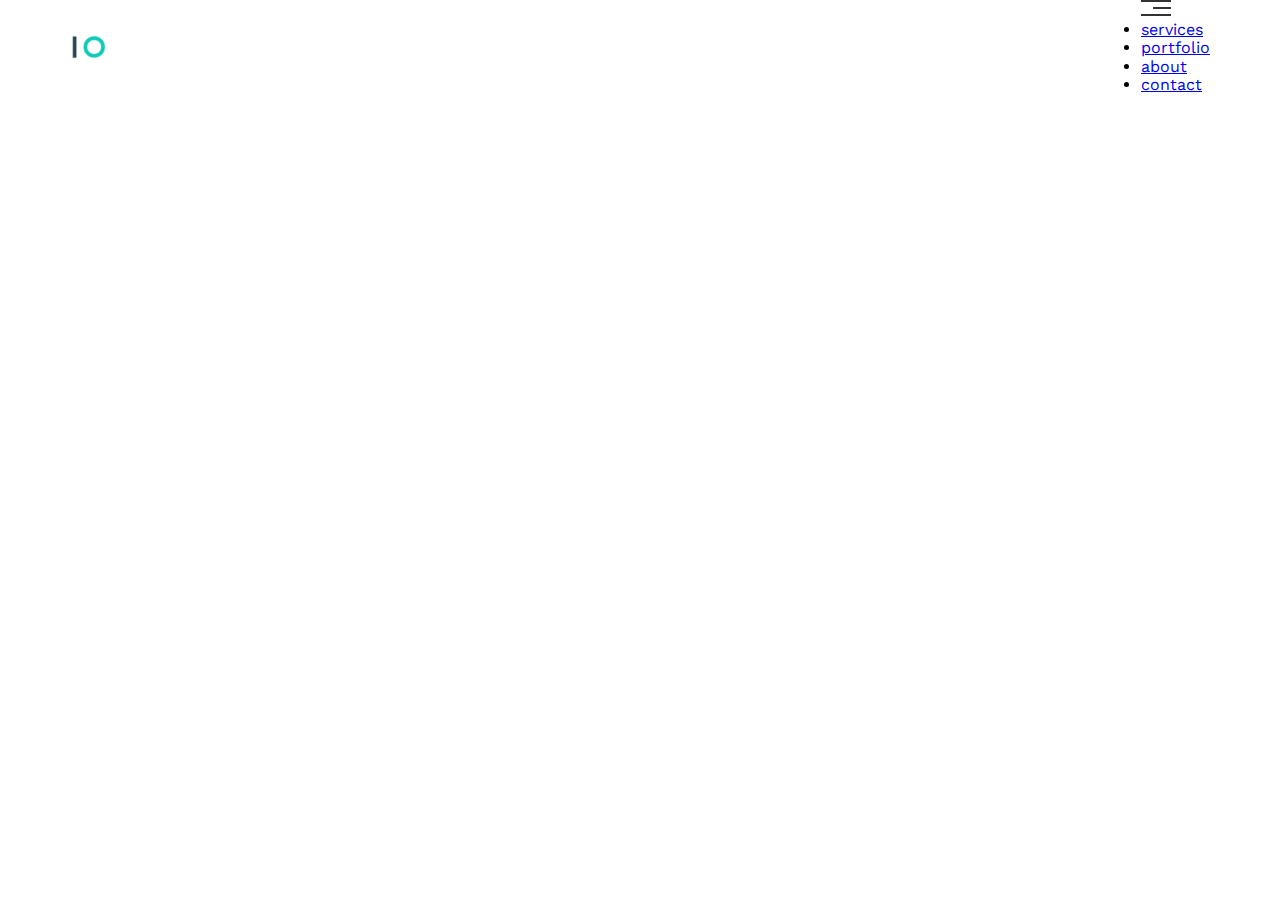
==== index.html @ d5578a26 "new" ====
<!DOCTYPE html>
<html lang="en">
<head>
    <meta charset="UTF-8">
    <meta name="viewport" content="width=device-width, initial-scale=1.0">
    <title>leon template one</title>
    <link rel="stylesheet" href="css/leon.css">
    <link rel="stylesheet" href="css/normalize.css">
    <link rel="stylesheet" href="css/all.min.css">
    <link rel="preconnect" href="https://fonts.googleapis.com">
    <link rel="preconnect" href="https://fonts.gstatic.com" crossorigin>
    <link href="https://fonts.googleapis.com/css2?family=Work+Sans:ital,
    wght@0,100..900;1,100..900&display=swap" rel="stylesheet">
</head>
<body>
    <!-- start header -->
    <div class="header">
        <div class="container">
            <img class="logo" src="images/logo.png" alt="">
            <div class="links">
                <span class="icon">
                    <span></span>
                    <span></span>
                    <span></span>
                </span>
                <ul>
                    <li><a href="#services">services</a></li>
                    <li><a href="#portfolio">portfolio</a></li>
                    <li><a href="#about">about</a></li>
                    <li><a href="#contact">contact</a></li>
                </ul>
            </div>
        </div>
    </div>
</body>
</html>
---- css/leon.css ----
*{
    box-sizing: border-box;
    margin: 0;
    padding: 0;    
}
body{
    
    font-family: "Work Sans", sans-serif;
}
.container{
    padding: 0 15px;
    width: 600px;
    margin-left: auto;
    margin-right: auto;
}
@media (min-width: 768px){
.container{
    width: 750px;
    }
}
@media (min-width: 992px){
    .container{
        width: 970px;
    }
}
    @media (min-width: 1200px){
        .container{
            width: 1170px;
     }
}
.header{

}
.header .container{
    display: flex;
    justify-content: space-between;
    align-items: center;
}
.header .logo{
    width: 60px;
}
.header .links{
position: relative;
}
.header .links .icon{
    justify-content: flex-end;
    width: 30px;
    display: flex;
    flex-wrap: wrap;
}
.header .links .icon span{
    background-color: #333;
    margin-bottom: 5px;
    height: 2px;
}
.header .links .icon span:first-child{
width: 100%;
}
.header .links .icon span:nth-child(2){
    width: 60%;
}
.header .links .icon span:last-child{
    width: 100%;
}
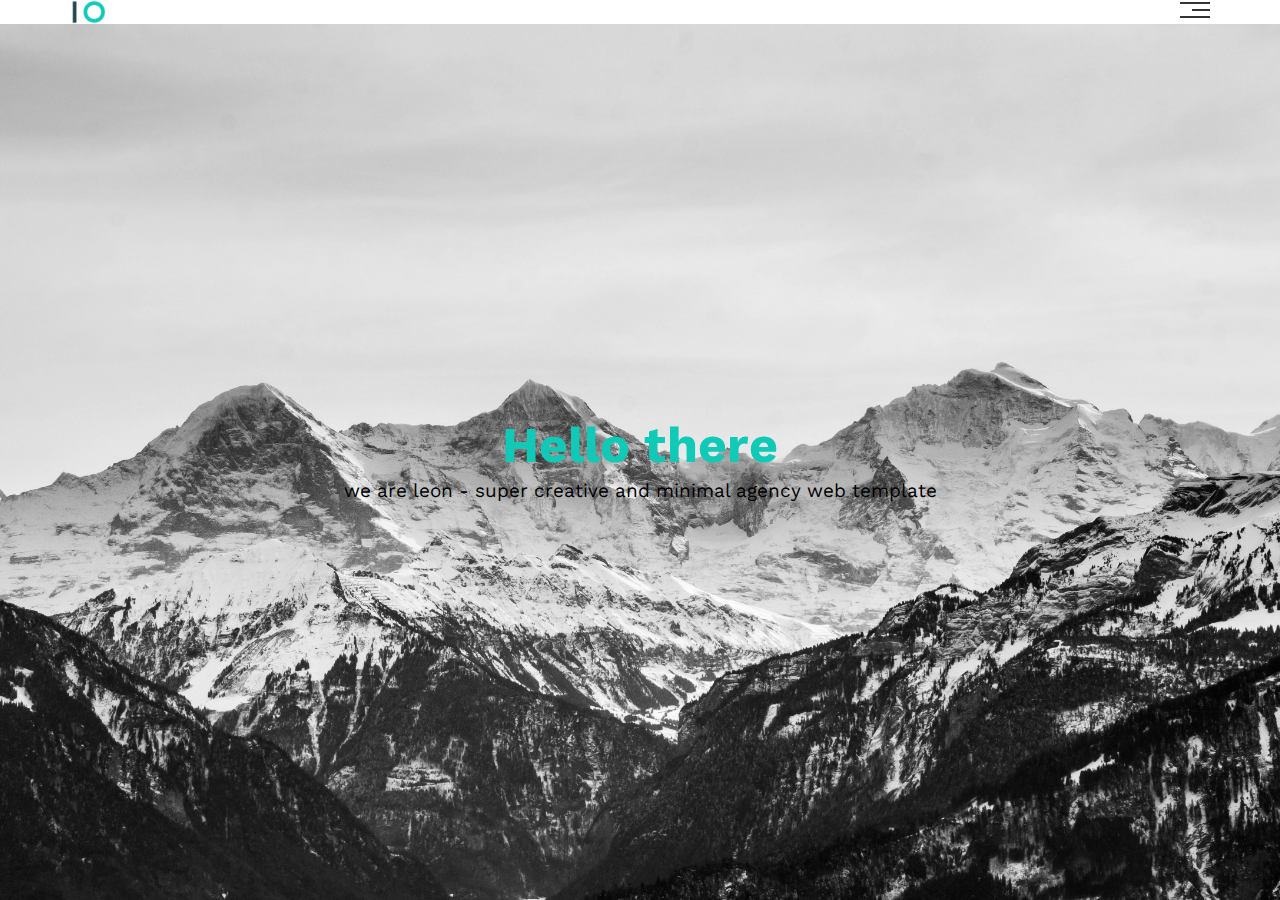
==== commit 078e6834: "new" ====
--- a/index.html
+++ b/index.html
@@ -32,5 +32,14 @@
             </div>
         </div>
     </div>
+    <!--end header-->
+    <!-- start landing section-->
+    <div class="landing">
+        <div class="intro-text">
+            <h1>Hello there</h1>
+            <p>we are leon - super creative and minimal agency web template</p>
+        </div>
+    </div>
+    <!-- end landing section-->
 </body>
 </html>--- a/css/leon.css
+++ b/css/leon.css
@@ -1,3 +1,7 @@
+/* start a variable */
+:root{
+    --main-color: #10cab7;
+}
 *{
     box-sizing: border-box;
     margin: 0;
@@ -28,9 +32,6 @@
             width: 1170px;
      }
 }
-.header{
-
-}
 .header .container{
     display: flex;
     justify-content: space-between;
@@ -48,6 +49,9 @@
     display: flex;
     flex-wrap: wrap;
 }
+.header .links:hover .icon span:nth-child(2){
+    width: 100%;
+}
 .header .links .icon span{
     background-color: #333;
     margin-bottom: 5px;
@@ -58,7 +62,78 @@
 }
 .header .links .icon span:nth-child(2){
     width: 60%;
+    transition: width .3s;
 }
+
 .header .links .icon span:last-child{
     width: 100%;
-}+}
+.header .links ul{
+    list-style: none;
+    margin: 0;
+    padding: 0;
+    background-color: rgb(192, 137, 192);
+    position: absolute;
+    right: 0;
+    min-width: 180px;
+    top: calc(100% + 15px);
+    display: none;
+}
+
+.header .links ul::before{
+    content: "";
+    position: absolute;
+    width: 0px;
+    height: 0px;
+    right: 5px;
+    top: -20px;
+    border: 10px black solid;
+    border-color: transparent transparent black transparent;
+}
+.header .links ul li a{
+    display: block;
+    padding: 15px;
+    text-decoration: none;
+    color: #333;
+    transition: .3s;
+}
+.header .links ul li a:hover{
+    padding-left: 25px;
+}
+.header .links ul li:not(:last-child) a{
+    border-bottom: 1px solid #ddd;
+}
+.links:hover ul{
+    display: block;
+}
+/*     <!--end header--> */
+/*   <!-- start landing section--> */
+.landing{
+    position: relative;
+   background-image: url(../images/pexels-pixabay-355747.jpg);
+   background-size:cover;
+   background-repeat: no-repeat;
+   background-position:center;
+   height: calc(100vh - 24px);
+}
+.landing .intro-text{
+    position: absolute;
+    left: 50%;
+    top: 50%;
+    text-align: center;
+    transform: translate(-50%, -50%);
+}
+.landing .intro-text h1{
+    text-align: center;
+    margin: 0;
+    font-weight: bold;
+    font-size: 50px;
+    color: var(--main-color);
+}
+.landing .intro-text p{
+    font-size: 19px;
+    line-height: 1.8;
+}
+/*   <!-- end landing section--> */
+
+
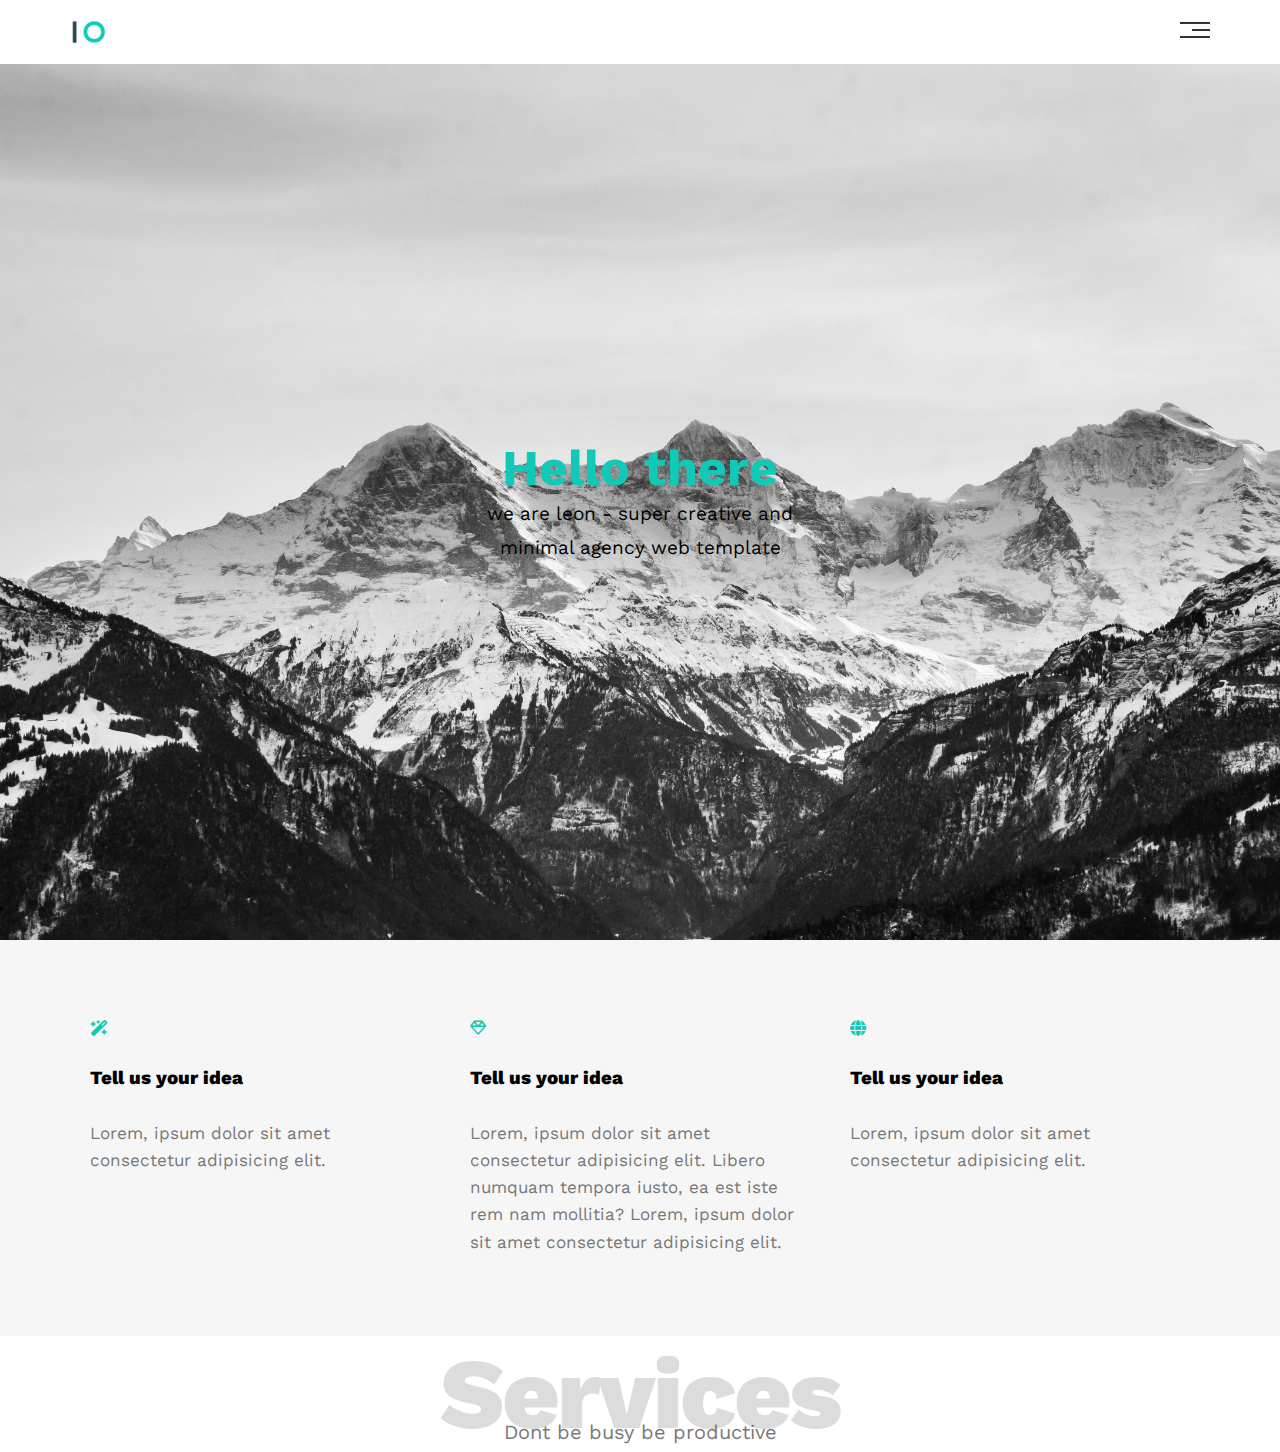
==== commit 1c540ffb: "new" ====
--- a/index.html
+++ b/index.html
@@ -41,5 +41,36 @@
         </div>
     </div>
     <!-- end landing section-->
+     <!--start features-->
+     <div class="features">
+        <div class="container">
+            <div class="feat">
+                <i class="fa-solid fa-wand-magic-sparkles"></i>
+                <h3>Tell us your idea</h3>
+                <p>Lorem, ipsum dolor sit amet consectetur adipisicing elit.</p>
+            </div>
+            <div class="feat">
+                <i class="fa-regular fa-gem"></i>
+                <h3>Tell us your idea</h3>
+                <p>Lorem, ipsum dolor sit amet consectetur adipisicing elit. Libero numquam tempora iusto, ea est iste rem nam mollitia? Lorem, ipsum dolor sit amet consectetur adipisicing elit.</p>
+            </div>
+            <div class="feat">
+                <i class="fa-solid fa-globe"></i>
+                <h3>Tell us your idea</h3>
+                <p>Lorem, ipsum dolor sit amet consectetur adipisicing elit.</p>
+            </div>
+        </div>
+     </div>
+     <!--end features-->
+     <!--start services-->
+     <div class="services">
+        <div class="container">
+            <h2 class="special-heading">Services</h2>
+            <p>Dont be busy be productive</p>
+        </div>
+     </div>
+    <!--end services-->
+
+
 </body>
 </html>--- a/css/leon.css
+++ b/css/leon.css
@@ -12,8 +12,8 @@
     font-family: "Work Sans", sans-serif;
 }
 .container{
-    padding: 0 15px;
-    width: 600px;
+    padding-left: 15px;
+    padding-right: 15px;
     margin-left: auto;
     margin-right: auto;
 }
@@ -31,6 +31,36 @@
         .container{
             width: 1170px;
      }
+}
+/* start components */
+
+.special-heading{
+    color: #dcdcdc;
+    font-size: 100px;
+    text-align: center;
+    font-weight: 800;
+    letter-spacing: -3px;
+    margin: 0;
+}
+.special-heading + p{
+    margin: -30px 0 0;
+    font-size: 20px;
+    text-align: center;
+    color: #797979;
+}
+@media (max-width: 767px)
+    {
+    .special-heading{
+        font-size: 60px;
+        }
+    .special-heading + p{
+        margin: -15px;   
+    }
+    }
+/* end components */
+
+.header{
+    padding: 20px;
 }
 .header .container{
     display: flex;
@@ -78,6 +108,7 @@
     min-width: 180px;
     top: calc(100% + 15px);
     display: none;
+    z-index: 1;
 }
 
 .header .links ul::before{
@@ -112,15 +143,16 @@
     position: relative;
    background-image: url(../images/pexels-pixabay-355747.jpg);
    background-size:cover;
-   background-repeat: no-repeat;
-   background-position:center;
-   height: calc(100vh - 24px);
+  height: calc(100vh - 24px);
+  
 }
 .landing .intro-text{
     position: absolute;
+    width: 320px;
+    max-width: 100%;
+    text-align: center;
     left: 50%;
     top: 50%;
-    text-align: center;
     transform: translate(-50%, -50%);
 }
 .landing .intro-text h1{
@@ -135,5 +167,36 @@
     line-height: 1.8;
 }
 /*   <!-- end landing section--> */
-
-
+/*   <!-- start features --> */
+.features{
+    padding-top: 60px;
+    padding-bottom: 60px;
+    background-color: #f6f6f6;
+}
+.features .container{
+    grid-template-columns: repeat(auto-fill, minmax(300px, 1fr));
+    display: grid;
+}
+.features .feat{
+    padding: 20px;
+    
+}
+.features .feat i{
+    color: var(--main-color);
+    
+}
+.features .feat h3{
+    font-weight: 800;
+    margin: 30px 0;
+    
+}
+.features .feat p{
+    line-height: 1.6;
+    color: #777;
+    font-size: 17px;
+    
+}
+/*   <!-- end features --> */
+
+
+
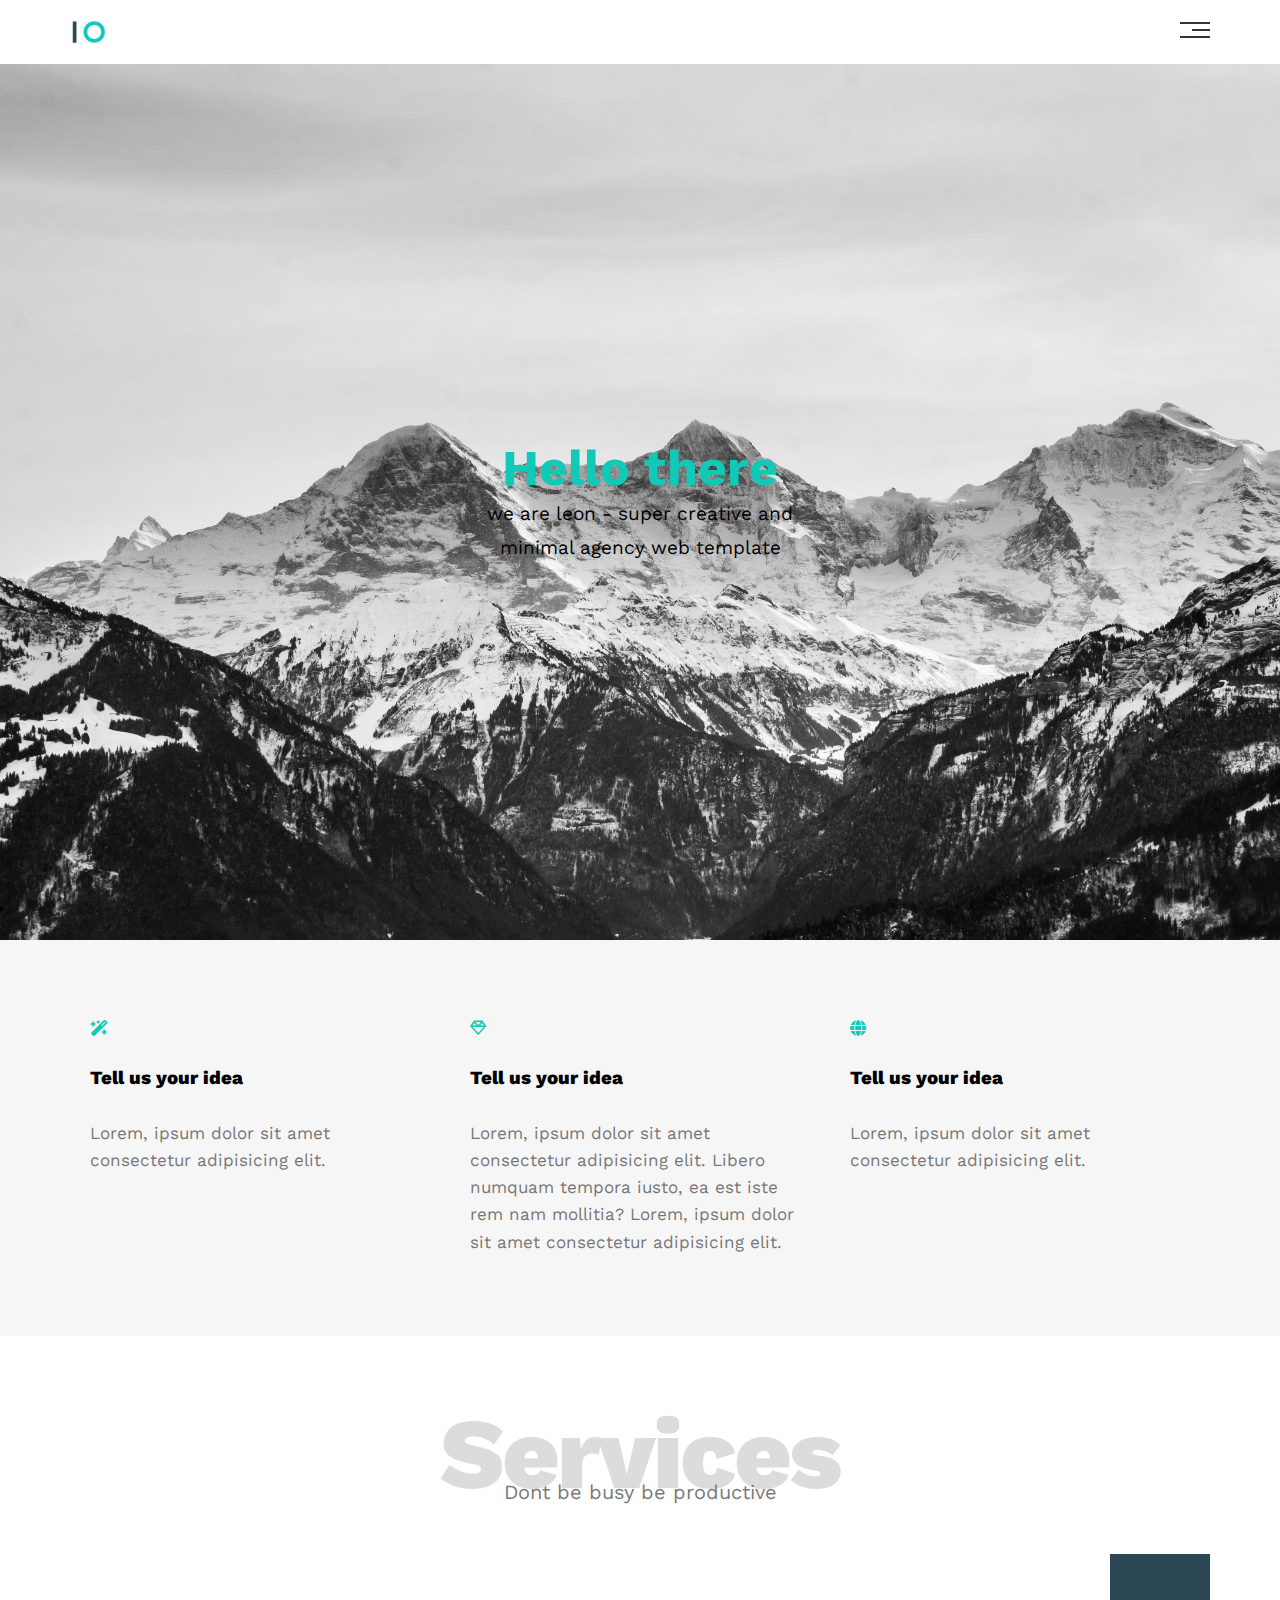
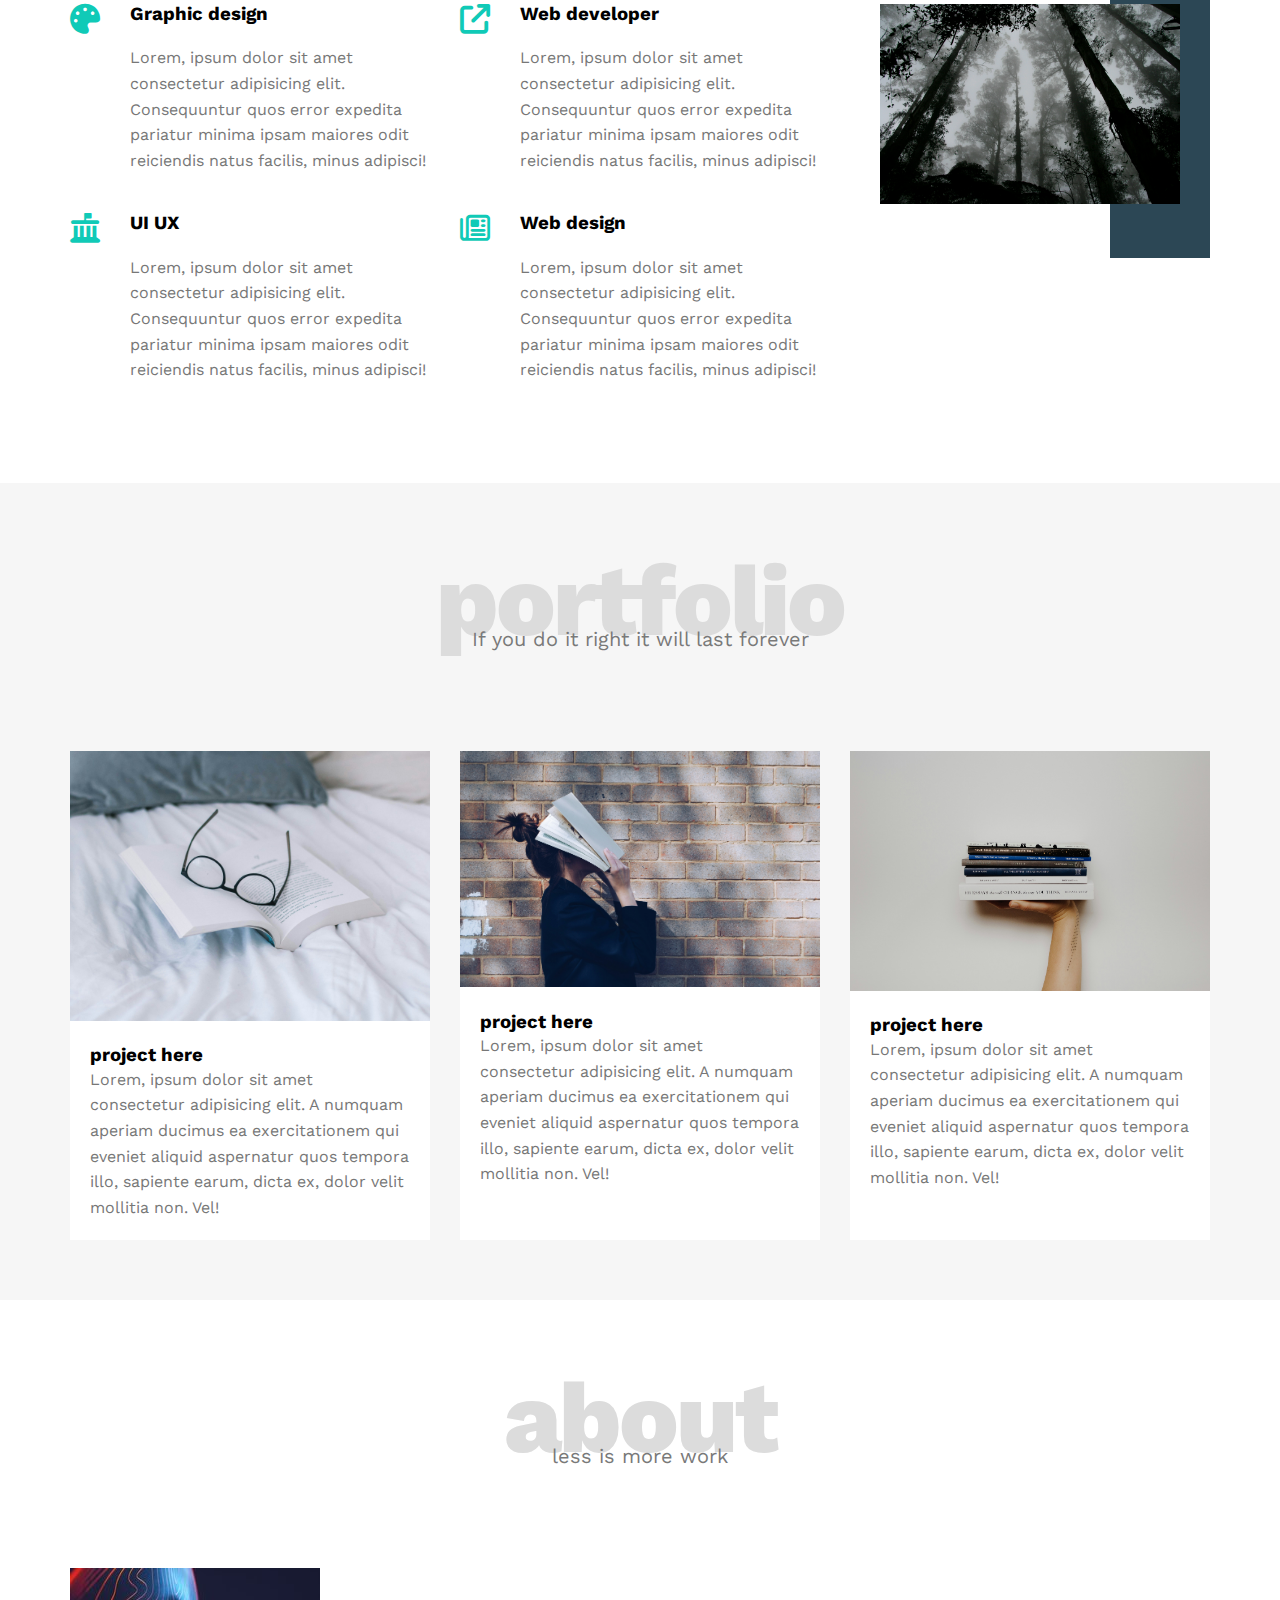
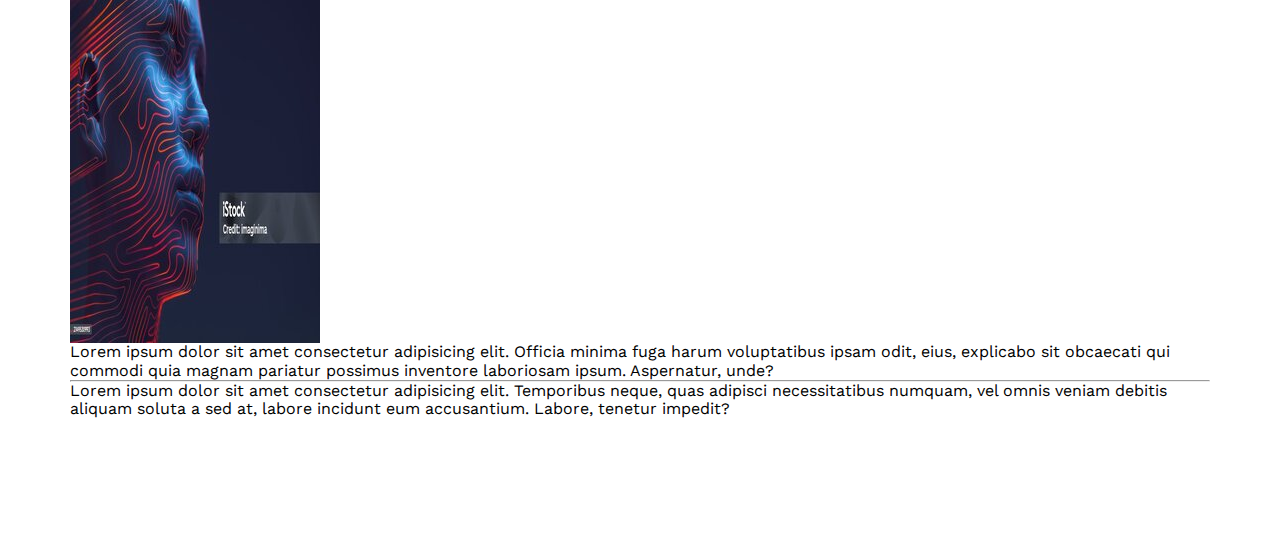
==== commit a468d8c8: "new" ====
--- a/index.html
+++ b/index.html
@@ -67,10 +67,123 @@
         <div class="container">
             <h2 class="special-heading">Services</h2>
             <p>Dont be busy be productive</p>
+            <div class="services-content">
+                <div class="col">
+                    <!--start service-->
+                    <div class="serv">
+                        <i class="fa-solid fa-palette"></i>
+                        <div class="text">
+                            <h3>Graphic design</h3>
+                            <p>Lorem, ipsum dolor sit amet consectetur adipisicing elit.
+                            Consequuntur quos error expedita pariatur minima ipsam maiores odit reiciendis natus facilis, minus adipisci!</p>
+                        </div>
+                    </div>
+                    <div class="serv">
+                        <i class="fa-solid fa-landmark-flag"></i>
+                        <div class="text">
+                            <h3>UI UX</h3>
+                            <p>Lorem, ipsum dolor sit amet consectetur adipisicing elit.
+                            Consequuntur quos error expedita pariatur minima ipsam maiores odit reiciendis natus facilis, minus adipisci!</p>
+                        </div>
+                    </div>
+                    <!--end service-->
+                </div>
+                <div class="col">
+                    <!--start service-->
+                    <div class="serv">
+                        <i class="fa-solid fa-arrow-up-right-from-square"></i>
+                        <div class="text">
+                            <h3>Web developer</h3>
+                            <p>Lorem, ipsum dolor sit amet consectetur adipisicing elit.
+                            Consequuntur quos error expedita pariatur minima ipsam maiores odit reiciendis natus facilis, minus adipisci!</p>
+                        </div>
+                    </div>
+                    <div class="serv">
+                        <i class="fa-regular fa-newspaper"></i>
+                        <div class="text">
+                            <h3>Web design</h3>
+                            <p>Lorem, ipsum dolor sit amet consectetur adipisicing elit.
+                            Consequuntur quos error expedita pariatur minima ipsam maiores odit reiciendis natus facilis, minus adipisci!</p>
+                        </div>
+                    </div>
+                    <!--end service-->
+                </div>
+                <div class="col">
+                    <div class="image image-column">
+                        <img src="images/phoebe-strafford-EBbP0Wrbmqs-unsplash.jpg" alt="">
+                    </div>
+                </div>
+            </div>
         </div>
      </div>
     <!--end services-->
+    <!--start portfolio-->
+
+    <div class="portfolio">
+        <div class="container">
+            <h2 class="special-heading">portfolio</h2>
+            <p>If you do it right it will last forever</p>
+            <div class="portfolio-content">
+               <div class="card">
+                <img src="images/sincerely-media-c1YrcFYW66s-unsplash.jpg" alt="">
+                    <div class="info">
+                        <h3>project here</h3>
+                        <p>Lorem, ipsum dolor sit amet consectetur adipisicing elit.
+                        A numquam aperiam ducimus ea exercitationem qui eveniet aliquid aspernatur quos tempora illo, sapiente earum, 
+                        dicta ex, dolor velit mollitia non. Vel!</p>
+                    </div>
+               </div>
+               <div class="card">
+                <img src="images/siora-photography-hgFY1mZY-Y0-unsplash.jpg" alt="">
+                    <div class="info">
+                        <h3>project here</h3>
+                        <p>Lorem, ipsum dolor sit amet consectetur adipisicing elit.
+                        A numquam aperiam ducimus ea exercitationem qui eveniet aliquid aspernatur quos tempora illo, sapiente earum, 
+                        dicta ex, dolor velit mollitia non. Vel!</p>
+                    </div>
+               </div>
+               <div class="card">
+                <img src="images/thought-catalog-o0Qqw21-0NI-unsplash.jpg" alt="">
+                    <div class="info">
+                        <h3>project here</h3>
+                        <p>Lorem, ipsum dolor sit amet consectetur adipisicing elit.
+                        A numquam aperiam ducimus ea exercitationem qui eveniet aliquid aspernatur quos tempora illo, sapiente earum, 
+                        dicta ex, dolor velit mollitia non. Vel!</p>
+                    </div>
+               </div>
+               
+            </div>
+        </div>
+     </div>    
+
+    <!--end portfolio-->
+     <!--start about section-->
+
+     <div class="about">
+        <div class="container">
+            <h2 class="special-heading">about</h2>
+            <p>less is more work</p>
+            <div class="about-content">
+                <div class="image">
+                    <img src="images/istockphoto-2149530993-1024x1024.jpg" alt="">
+                </div>
+                <div class="text">
+                    <p>Lorem ipsum dolor sit amet consectetur adipisicing elit. Officia minima fuga harum voluptatibus ipsam odit, eius,
+                         explicabo sit obcaecati qui commodi quia magnam pariatur possimus inventore laboriosam ipsum.
+                         Aspernatur, unde?</p>
+                    <hr>
+                    <p>Lorem ipsum dolor sit amet consectetur adipisicing elit. 
+                        Temporibus neque, quas adipisci necessitatibus numquam, vel omnis veniam debitis aliquam soluta a sed at,
+                        labore incidunt eum accusantium. Labore, 
+                        tenetur impedit?</p>
+                </div>
+               
+               
+            </div>
+        </div>
+     </div>    
 
 
+     <!--end about section-->
 </body>
 </html>--- a/css/leon.css
+++ b/css/leon.css
@@ -1,6 +1,9 @@
 /* start a variable */
 :root{
     --main-color: #10cab7;
+    --secondary-color: #2c4755;
+    --section-padding: 60px;
+    --section-background: #f6f6f6;
 }
 *{
     box-sizing: border-box;
@@ -169,9 +172,9 @@
 /*   <!-- end landing section--> */
 /*   <!-- start features --> */
 .features{
-    padding-top: 60px;
-    padding-bottom: 60px;
-    background-color: #f6f6f6;
+    padding-top: var(--section-padding);
+    padding-bottom: var(--section-padding);
+    background-color: var(--section-background);
 }
 .features .container{
     grid-template-columns: repeat(auto-fill, minmax(300px, 1fr));
@@ -198,5 +201,116 @@
 }
 /*   <!-- end features --> */
 
-
-
+/*start services*/
+
+.services{
+    padding-top: var(--section-padding);
+    padding-bottom: var(--section-padding);
+}
+.services .services-content{
+    display: grid;
+    grid-template-columns: repeat(auto-fill, minmax(300px, 1fr));
+    gap: 30px;
+    margin-top: 100px;
+}
+.services img{
+    width: 300px;
+}
+.services .services-content .serv{
+    display: flex;
+    margin-bottom: 40px;
+}
+@media (max-width: 767px){
+    .services .services-content .serv{
+        flex-direction: column;
+        text-align: center;
+    }
+}
+.services .services-content .serv i{
+    color: var(--main-color);
+    flex-basis: 60px;
+    font-size: 30px;
+}
+.services .services-content .serv .text{
+    flex: 1;
+}
+.services .services-content .serv h3{
+    margin: 0 0 20px;
+}
+.services .services-content .serv p{
+    color: #777;
+    line-height: 1.6;
+}
+.services .services-content .image{
+    text-align: center;
+    position: relative;
+
+}
+.services .services-content .image::before{
+    content: "";
+    position: absolute;
+    width: 100px;
+    height: calc(100% + 100px);
+    background-color: var(--secondary-color);
+    right: 0;
+    top: -50px;
+    z-index: -1;
+}
+@media (max-width: 1199px){
+    .services .services-content .image-column{
+        display: none;
+    }
+}
+
+/*end services*/
+/* start portfolio */
+
+    .portfolio{
+        padding-top: var(--section-padding);
+        padding-bottom: var(--section-padding);
+        background-color: var(--section-background);
+    }
+    .portfolio .portfolio-content{
+        display: grid;
+        grid-template-columns: repeat(auto-fill, minmax(300px, 1fr));
+        gap: 30px;
+        margin-top: 100px;
+    }
+    .portfolio img{
+       max-width: 100%;
+    }
+    .portfolio .portfolio-content .card{
+        background-color: white;
+    }
+    .portfolio .portfolio-content .info{
+        padding: 20px;
+    }
+    .portfolio .portfolio-content .info h3{
+        margin: 0;
+    }
+    .portfolio .portfolio-content .info p{
+        color: #777;
+        line-height: 1.6;
+        margin-bottom: 0;
+    }
+/* end portfolio */
+/* start about */
+.about{
+    padding-top: var(--section-padding);
+    padding-bottom: calc(var(--section-padding) + 60px);
+}
+.about .about-content{
+    margin-top: 100px;
+    display: flex;
+    flex-wrap: wrap;
+    justify-content: space-between;
+}
+.about .about-content .image{
+    position: relative;
+    width: 250px;
+    height: 375px;
+}
+/* end about */
+
+
+
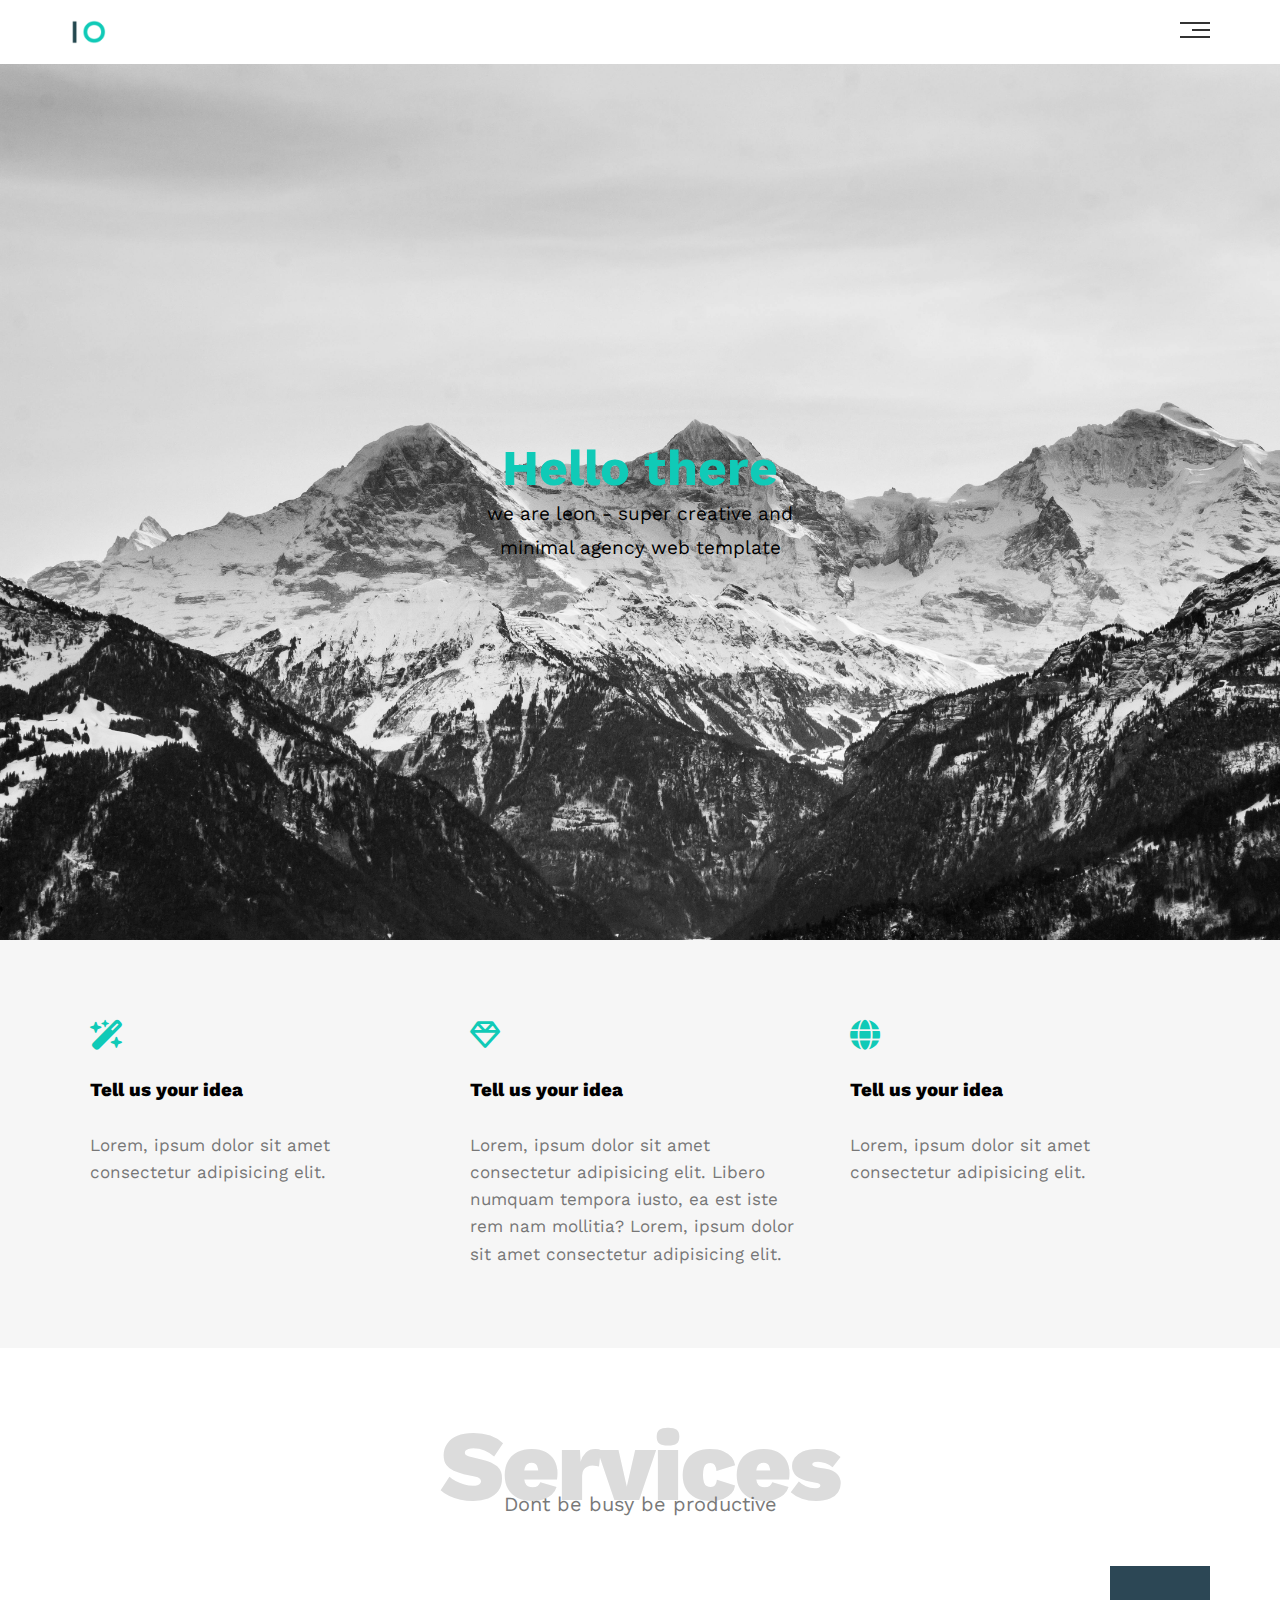
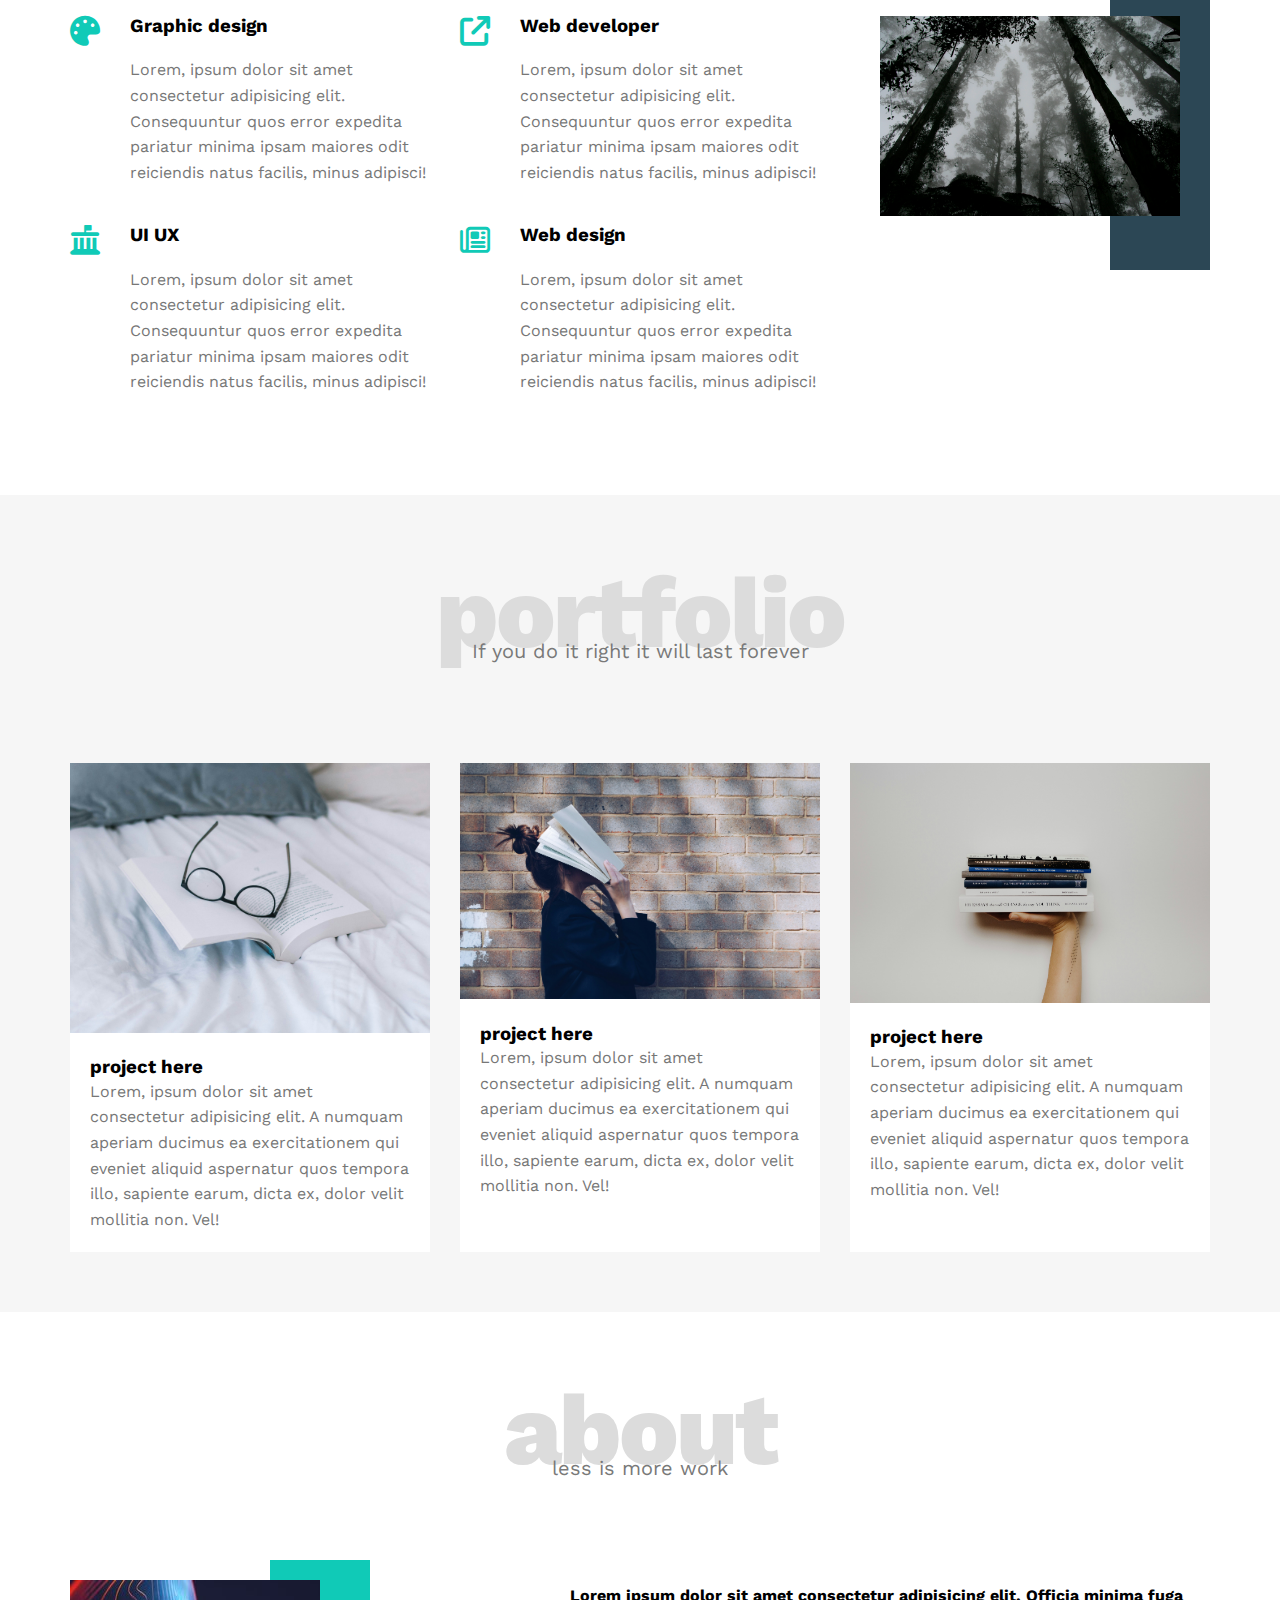
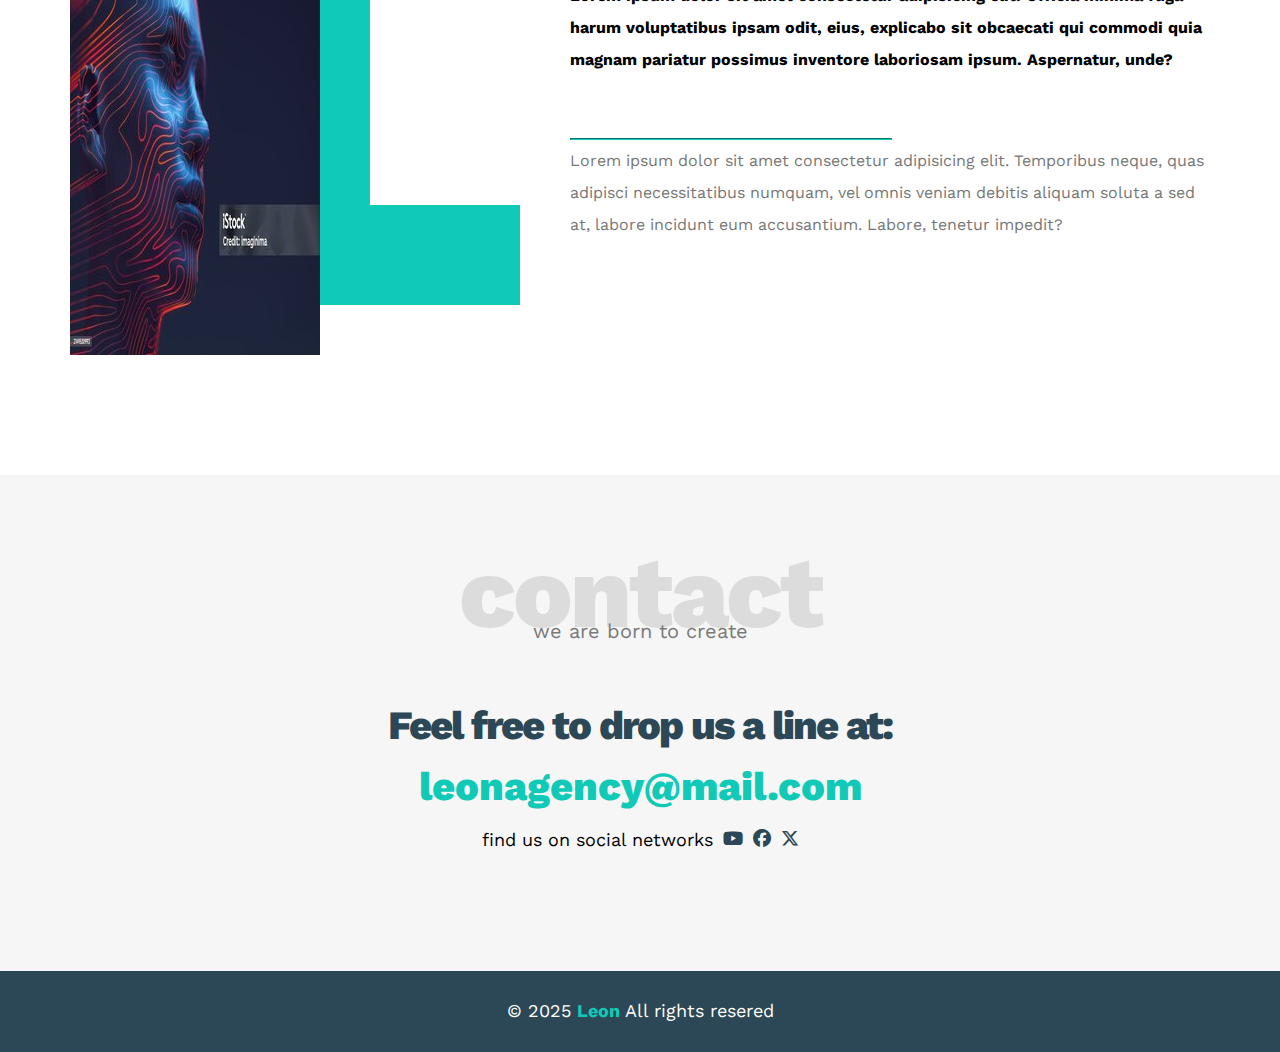
==== commit fdff5c10: "new" ====
--- a/index.html
+++ b/index.html
@@ -177,13 +177,32 @@
                         labore incidunt eum accusantium. Labore, 
                         tenetur impedit?</p>
                 </div>
-               
-               
             </div>
         </div>
      </div>    
-
-
      <!--end about section-->
+
+     <!--start contact-->
+     <div class="contact">
+        <div class="container">
+            <h2 class="special-heading">contact</h2>
+            <p>we are born to create</p>
+            <div class="info">
+                <p class="label">Feel free to drop us a line at:</p>
+                <a href="mailto:leonagency@mail.com?subject=contact" class="link">leonagency@mail.com</a>
+                <div class="social">
+                    find us on social networks
+                    <i class="fa-brands fa-youtube"></i>
+                    <i class="fa-brands fa-facebook"></i>
+                    <i class="fa-brands fa-x-twitter"></i>
+                </div>
+            </div>
+        </div>
+     </div>
+     <!--end contact-->
+     <!--start footer-->
+     <div class="footer">
+        &copy; 2025 <span>Leon</span> All rights resered</div>
+    <!--end footer-->
 </body>
 </html>--- a/css/leon.css
+++ b/css/leon.css
@@ -2,6 +2,7 @@
 :root{
     --main-color: #10cab7;
     --secondary-color: #2c4755;
+    --paragraph-color: #777;
     --section-padding: 60px;
     --section-background: #f6f6f6;
 }
@@ -186,7 +187,7 @@
 }
 .features .feat i{
     color: var(--main-color);
-    
+    font-size: 30px;
 }
 .features .feat h3{
     font-weight: 800;
@@ -195,9 +196,8 @@
 }
 .features .feat p{
     line-height: 1.6;
-    color: #777;
+    color: var(--paragraph-color);
     font-size: 17px;
-    
 }
 /*   <!-- end features --> */
 
@@ -238,7 +238,7 @@
     margin: 0 0 20px;
 }
 .services .services-content .serv p{
-    color: #777;
+    color: var(--paragraph-color);
     line-height: 1.6;
 }
 .services .services-content .image{
@@ -289,7 +289,7 @@
         margin: 0;
     }
     .portfolio .portfolio-content .info p{
-        color: #777;
+        color: var(--paragraph-color);
         line-height: 1.6;
         margin-bottom: 0;
     }
@@ -310,7 +310,112 @@
     width: 250px;
     height: 375px;
 }
+.about .about-content .image::before{
+content: "";
+position: absolute;
+top: -20px;
+bottom: 100px;
+right: -50px;
+width: 100px;
+z-index: -1;
+background-color: var(--main-color);
+}
+.about .about-content .image::after{
+content: "";
+position: absolute;
+
+bottom: 50px;
+right: -200px;
+width: 200px;
+height: 100px;
+background-color: var(--main-color);
+}
+.about .about-content .image img{
+    max-width: 100%;
+}
+.about .about-content .text{
+    flex-basis:calc(100% - 500px);
+}
+.about .about-content .text p:first-of-type{
+font-weight: bold;
+line-height: 2;
+margin-bottom: 50px;
+}
+.about .about-content .text hr{
+width: 50%;
+display: inline-block;
+border-color: var(--main-color);
+}
+.about .about-content .text p:last-of-type{
+line-height: 2;
+color: var(--paragraph-color);
+}
+@media (max-width: 767px){
+    .about .about-content .image{
+        display: none;
+    }
+    .about .about-content .text{
+        flex-basis: 100%;
+    }
+}
 /* end about */
-
-
-
+/*start contact*/
+
+.contact{
+    padding-top: var(--section-padding);
+    padding-bottom: var(--section-padding);
+    background-color: var(--section-background);
+}
+.contact .info{
+    padding-top: var(--section-padding);
+    padding-bottom: var(--section-padding);   
+}
+.contact .info .label{
+font-size: 40px;
+font-weight: 800;
+color: var(--secondary-color);
+letter-spacing: -2px;
+margin-bottom: 15px;  
+text-align: center;
+}
+.contact .info .link{
+    display: block;
+    font-size: 40px;
+    font-weight: 800;
+    color: var(--main-color);
+    text-decoration: none;
+    text-align: center;
+}
+.contact .info .social{
+    display: flex;
+    justify-content: center;
+    margin-top: 20px;
+    font-size: 18px;
+}
+.contact .info .social i{
+    margin-left: 10px;
+    color: var(--secondary-color);
+}
+@media (max-width: 767px){
+    .contact .info .label,
+    .contact .info .link{
+        font-size: 30px;
+    }
+}
+/*end contact*/
+/*start footer*/
+    .footer{
+        background-color: var(--secondary-color);
+        color: white;
+        padding: 30px 10px;
+        text-align: center;
+        font-size: 18px;
+    }
+    .footer span{
+        font-weight: bold;
+        color: var(--main-color);
+    }
+/*end footer*/
+
+
+
